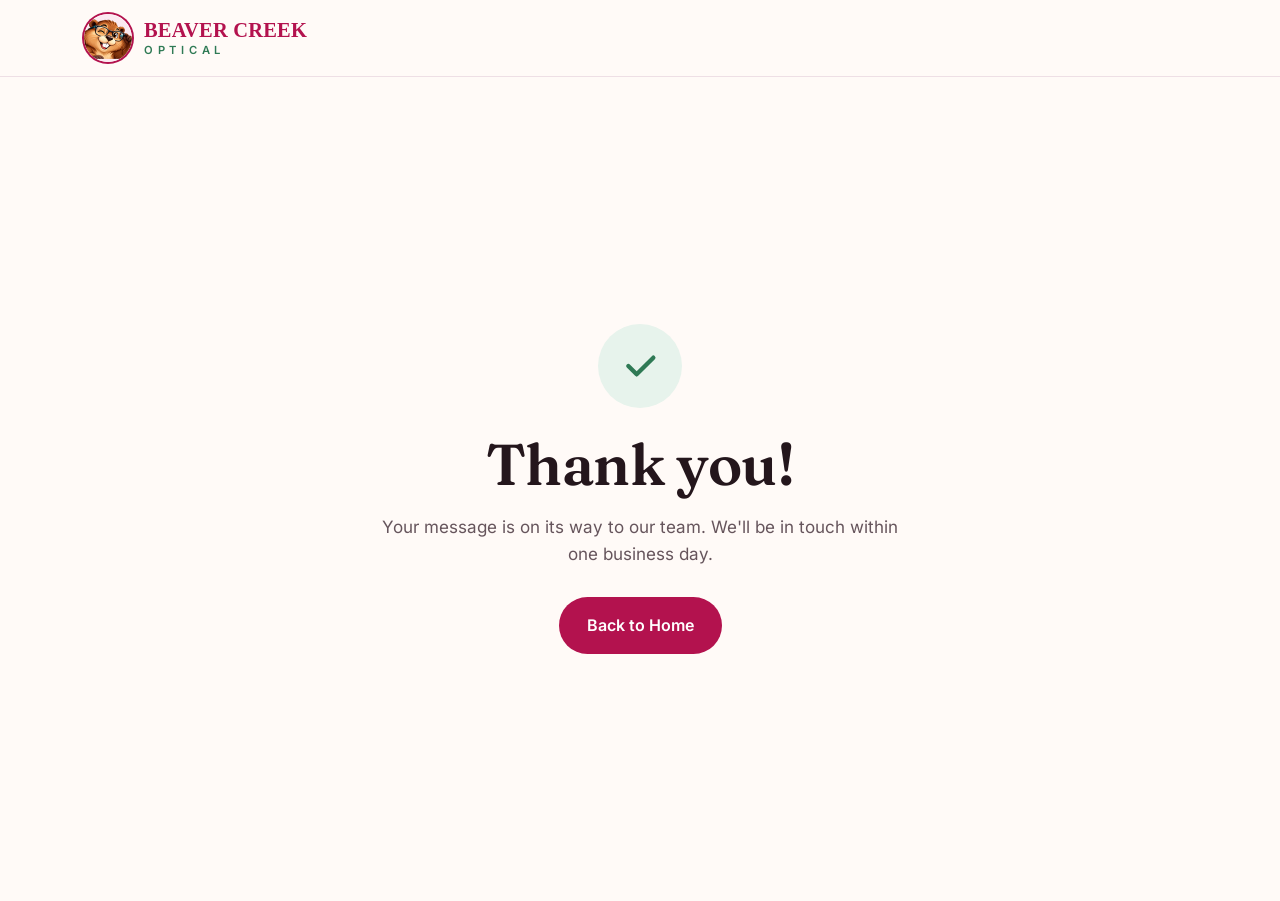
==== site/thank-you.html @ a4ba4381 "Add files via upload" ====
<!doctype html>
<html lang="en">
<head>
  <meta charset="utf-8">
  <meta name="viewport" content="width=device-width, initial-scale=1">
  <title>Thank You | Beaver Creek Optical</title>
  <meta name="robots" content="noindex">
  <meta name="theme-color" content="#B3124E">
  <link rel="icon" href="/favicon.ico" sizes="32x32">
  <link rel="icon" href="/favicon.png" type="image/png">
  <link rel="apple-touch-icon" href="/apple-touch-icon.png">
  <link rel="preload" href="fonts/fraunces-latin-900-normal.woff2" as="font" type="font/woff2" crossorigin>
  <link rel="stylesheet" href="styles.css">
</head>
<body>
<header class="site-header">
  <div class="container header-inner">
    <a href="/" class="brand" aria-label="Beaver Creek Optical home">
      <img class="brand-mark" src="images/beaver-icon.png" width="48" height="48" alt="">
      <span class="brand-name">Beaver Creek<small>Optical</small></span>
    </a>
  </div>
</header>
<main class="thanks">
  <div class="container">
    <div class="ring">
      <svg width="40" height="40" viewBox="0 0 24 24" fill="none" stroke="currentColor" stroke-width="2.6" stroke-linecap="round" stroke-linejoin="round"><path d="M5 12l5 5L20 7"/></svg>
    </div>
    <h1>Thank you!</h1>
    <p>Your message is on its way to our team. We'll be in touch within one business day.</p>
    <a href="/" class="btn btn-primary">Back to Home</a>
  </div>
</main>
</body>
</html>
---- site/styles.css ----
/* Beaver Creek Optical — site styles */
/* Self-hosted fonts (SIL Open Font License) */
@font-face { font-family: "Fraunces"; font-weight: 500; font-style: normal; font-display: swap; src: url("fonts/fraunces-latin-500-normal.woff2") format("woff2"); }
@font-face { font-family: "Fraunces"; font-weight: 500; font-style: italic; font-display: swap; src: url("fonts/fraunces-latin-500-italic.woff2") format("woff2"); }
@font-face { font-family: "Fraunces"; font-weight: 600; font-style: normal; font-display: swap; src: url("fonts/fraunces-latin-600-normal.woff2") format("woff2"); }
@font-face { font-family: "Fraunces"; font-weight: 900; font-style: normal; font-display: swap; src: url("fonts/fraunces-latin-900-normal.woff2") format("woff2"); }
@font-face { font-family: "Inter"; font-weight: 400; font-style: normal; font-display: swap; src: url("fonts/inter-latin-400-normal.woff2") format("woff2"); }
@font-face { font-family: "Inter"; font-weight: 500; font-style: normal; font-display: swap; src: url("fonts/inter-latin-500-normal.woff2") format("woff2"); }
@font-face { font-family: "Inter"; font-weight: 600; font-style: normal; font-display: swap; src: url("fonts/inter-latin-600-normal.woff2") format("woff2"); }

:root {
  --raspberry: #B3124E;
  --raspberry-dark: #8A0D3B;
  --raspberry-bright: #D81B60;
  --raspberry-soft: #FBEAF1;
  --green: #2F7A55;
  --green-dark: #215A3E;
  --green-soft: #E7F3EC;
  --ink: #24161C;
  --muted: #66555C;
  --cream: #FFFAF7;
  --white: #FFFFFF;
  --line: #EEDFE5;
  --radius: 14px;
  --shadow: 0 10px 30px rgba(36, 22, 28, 0.08);
  --max: 1160px;
}

* { box-sizing: border-box; margin: 0; padding: 0; }
html { scroll-behavior: smooth; scroll-padding-top: 84px; }
body {
  font-family: "Inter", system-ui, -apple-system, "Segoe UI", sans-serif;
  color: var(--ink);
  background: var(--cream);
  line-height: 1.6;
  font-size: 17px;
  -webkit-font-smoothing: antialiased;
}
img, svg { display: block; max-width: 100%; }
a { color: var(--raspberry); }
h1, h2, h3 { font-family: "Fraunces", Georgia, serif; line-height: 1.15; font-weight: 600; letter-spacing: -0.01em; }
h1 { font-size: clamp(2.3rem, 5vw, 3.6rem); }
h2 { font-size: clamp(1.8rem, 3.4vw, 2.5rem); }
h3 { font-size: 1.25rem; }
p { color: var(--muted); }

.container { width: 100%; max-width: var(--max); margin: 0 auto; padding: 0 24px; }
.eyebrow {
  display: inline-block;
  font-size: 0.8rem; font-weight: 600; letter-spacing: 0.12em; text-transform: uppercase;
  color: var(--green);
  margin-bottom: 12px;
}
.section { padding: 96px 0; }
.section-head { max-width: 680px; margin-bottom: 48px; }
.section-head p { margin-top: 14px; font-size: 1.08rem; }
.center { text-align: center; margin-left: auto; margin-right: auto; }

/* Buttons */
.btn {
  display: inline-flex; align-items: center; gap: 8px;
  padding: 14px 26px; border-radius: 999px;
  font-weight: 600; font-size: 1rem; text-decoration: none;
  border: 2px solid transparent; cursor: pointer;
  transition: background .2s, color .2s, transform .2s, border-color .2s;
  font-family: inherit;
}
.btn:hover { transform: translateY(-1px); }
.btn-primary { background: var(--raspberry); color: var(--white); }
.btn-primary:hover { background: var(--raspberry-dark); }
.btn-outline { border-color: var(--green); color: var(--green-dark); background: transparent; }
.btn-outline:hover { background: var(--green); color: var(--white); }
.btn:focus-visible, a:focus-visible, input:focus-visible, select:focus-visible, textarea:focus-visible {
  outline: 3px solid var(--green); outline-offset: 3px;
}

/* Header */
.site-header {
  position: sticky; top: 0; z-index: 50;
  background: rgba(255, 250, 247, 0.92);
  backdrop-filter: blur(10px);
  border-bottom: 1px solid var(--line);
}
.header-inner { display: flex; align-items: center; justify-content: space-between; height: 76px; }
.brand { display: flex; align-items: center; gap: 12px; text-decoration: none; color: var(--ink); }
.brand-mark { width: 48px; height: 48px; flex: none; border-radius: 50%; box-shadow: 0 0 0 2px var(--raspberry); }
.brand-name { font-family: "Fraunces", Georgia, serif; font-weight: 900; font-size: 1.28rem; line-height: 1; text-transform: uppercase; letter-spacing: 0.01em; color: var(--raspberry); }
.brand-name small { display: block; font-family: "Inter", sans-serif; font-weight: 500; font-size: 0.7rem; letter-spacing: 0.42em; text-transform: uppercase; color: var(--green); margin-top: 4px; font-weight: 600; }
.nav { display: flex; align-items: center; gap: 28px; }
.nav a { color: var(--ink); text-decoration: none; font-weight: 500; font-size: 0.95rem; }
.nav a:hover { color: var(--raspberry); }
.nav .btn { padding: 10px 20px; font-size: 0.92rem; color: var(--white); }
.nav-toggle { display: none; background: none; border: 0; cursor: pointer; padding: 8px; }
.nav-toggle span { display: block; width: 24px; height: 2px; background: var(--ink); margin: 5px 0; border-radius: 2px; }

/* Hero */
.hero { position: relative; overflow: hidden; padding: 88px 0 104px; }
.hero::before {
  content: ""; position: absolute; inset: 0;
  background:
    radial-gradient(600px 400px at 85% 20%, var(--raspberry-soft), transparent 70%),
    radial-gradient(500px 360px at 70% 95%, var(--green-soft), transparent 70%);
  z-index: -1;
}
.hero-grid { display: grid; grid-template-columns: 1.1fr 0.9fr; gap: 56px; align-items: center; }
.badge {
  display: inline-flex; align-items: center; gap: 8px;
  background: var(--white); border: 1px solid var(--line);
  padding: 7px 14px 7px 8px; border-radius: 999px;
  font-size: 0.86rem; font-weight: 600; color: var(--green-dark);
  margin-bottom: 22px; box-shadow: var(--shadow);
}
.badge .dot { width: 22px; height: 22px; border-radius: 50%; background: var(--green); display: grid; place-items: center; }
.hero h1 em { font-style: italic; color: var(--raspberry); }
.hero p.lead { font-size: 1.18rem; margin: 22px 0 32px; max-width: 560px; }
.hero-actions { display: flex; flex-wrap: wrap; gap: 14px; }
.hero-visual {
  background: var(--white); border-radius: 28px; box-shadow: var(--shadow);
  border: 1px solid var(--line); padding: 48px 28px 0; overflow: visible;
  background: linear-gradient(160deg, var(--raspberry-soft), var(--white) 55%, var(--green-soft));
  display: flex; align-items: flex-end; justify-content: center; position: relative;
}
.hero-visual img { width: 100%; height: auto; border-radius: 0 0 27px 27px; }
.hero-visual .tag {
  position: absolute; background: var(--white); border: 1px solid var(--line);
  border-radius: 12px; padding: 10px 14px; font-size: 0.85rem; font-weight: 600;
  box-shadow: var(--shadow); display: flex; align-items: center; gap: 8px; color: var(--ink);
}
.hero-visual .tag i { width: 10px; height: 10px; border-radius: 50%; display: inline-block; }
.tag-1 { top: 18px; left: -18px; }
.tag-2 { bottom: 26px; right: -18px; }

/* Audience cards */
.cards-3 { display: grid; grid-template-columns: repeat(3, 1fr); gap: 24px; }
.card {
  background: var(--white); border: 1px solid var(--line); border-radius: var(--radius);
  padding: 32px; box-shadow: 0 1px 0 rgba(0,0,0,0.02);
  transition: transform .2s, box-shadow .2s;
}
.card:hover { transform: translateY(-3px); box-shadow: var(--shadow); }
.card .icon {
  width: 52px; height: 52px; border-radius: 14px; display: grid; place-items: center;
  background: var(--raspberry-soft); color: var(--raspberry); margin-bottom: 20px;
}
.card.green .icon { background: var(--green-soft); color: var(--green); }
.card h3 { margin-bottom: 10px; }
.card ul { list-style: none; margin-top: 16px; }
.card li { padding-left: 24px; position: relative; color: var(--muted); font-size: 0.96rem; margin-bottom: 6px; }
.card li::before {
  content: ""; position: absolute; left: 2px; top: 9px; width: 10px; height: 6px;
  border-left: 2px solid var(--green); border-bottom: 2px solid var(--green); transform: rotate(-45deg);
}

/* Products */
.products { background: var(--white); border-top: 1px solid var(--line); border-bottom: 1px solid var(--line); }
.product-grid { display: grid; grid-template-columns: repeat(4, 1fr); gap: 20px; }
.product {
  border-radius: var(--radius); padding: 28px 24px; background: var(--cream);
  border: 1px solid var(--line);
}
.product .num { font-family: "Fraunces", serif; font-size: 2rem; color: var(--raspberry); line-height: 1; margin-bottom: 14px; }
.product h3 { font-size: 1.12rem; margin-bottom: 8px; }
.product p { font-size: 0.95rem; }

/* Buy Indian band */
.tribal { background: var(--raspberry); color: var(--white); position: relative; overflow: hidden; }
.tribal::after {
  content: ""; position: absolute; right: -120px; bottom: -160px; width: 460px; height: 460px;
  border-radius: 50%; border: 60px solid rgba(255,255,255,0.06);
}
.tribal-grid { display: grid; grid-template-columns: 1.2fr 1fr; gap: 56px; align-items: center; position: relative; z-index: 1; }
.tribal .eyebrow { color: #BFE5CF; }
.tribal h2 { color: var(--white); }
.tribal p { color: rgba(255,255,255,0.86); margin-top: 16px; font-size: 1.06rem; }
.tribal-list { list-style: none; display: grid; gap: 14px; }
.tribal-list li {
  background: rgba(255,255,255,0.08); border: 1px solid rgba(255,255,255,0.16);
  border-radius: 12px; padding: 16px 18px; display: flex; gap: 14px; align-items: flex-start;
}
.tribal-list .check {
  flex: none; width: 26px; height: 26px; border-radius: 50%; background: var(--green);
  display: grid; place-items: center; margin-top: 2px;
}
.tribal-list strong { display: block; color: var(--white); }
.tribal-list span { color: rgba(255,255,255,0.8); font-size: 0.94rem; }
.tribal .btn-light { background: var(--white); color: var(--raspberry-dark); margin-top: 28px; }
.tribal .btn-light:hover { background: var(--green-soft); }

/* Why us */
.why-grid { display: grid; grid-template-columns: repeat(2, 1fr); gap: 20px 48px; }
.why-item { display: flex; gap: 18px; padding: 8px 0; }
.why-item .icon {
  flex: none; width: 46px; height: 46px; border-radius: 12px; display: grid; place-items: center;
  background: var(--green-soft); color: var(--green);
}
.why-item h3 { font-size: 1.1rem; margin-bottom: 4px; }

/* About */
.about { background: var(--green-soft); }
.about-grid { display: grid; grid-template-columns: 1fr 1fr; gap: 56px; align-items: start; }
.about h2 { margin-bottom: 18px; }
.about p + p { margin-top: 14px; }
.team { display: grid; gap: 16px; }
.person {
  background: var(--white); border-radius: var(--radius); padding: 22px; display: flex; gap: 18px; align-items: center;
  border: 1px solid rgba(47,122,85,0.15);
}
.avatar {
  flex: none; width: 60px; height: 60px; border-radius: 50%;
  background: var(--raspberry); color: var(--white);
  display: grid; place-items: center; font-family: "Fraunces", serif; font-size: 1.3rem; font-weight: 600;
}
.person.alt .avatar { background: var(--green); }
.person h3 { font-size: 1.1rem; }
.person .role { font-size: 0.9rem; color: var(--green-dark); font-weight: 600; }

/* Contact */
.contact-grid { display: grid; grid-template-columns: 0.85fr 1.15fr; gap: 56px; align-items: start; }
.contact-info { display: grid; gap: 22px; margin-top: 28px; }
.info-row { display: flex; gap: 14px; align-items: flex-start; }
.info-row .icon {
  flex: none; width: 42px; height: 42px; border-radius: 50%; display: grid; place-items: center;
  background: var(--raspberry-soft); color: var(--raspberry);
}
.info-row strong { display: block; font-size: 0.95rem; }
.info-row span, .info-row a { color: var(--muted); font-size: 0.95rem; text-decoration: none; }
.info-row a:hover { color: var(--raspberry); }

.form-card {
  background: var(--white); border: 1px solid var(--line); border-radius: 20px;
  padding: 36px; box-shadow: var(--shadow);
}
.form-grid { display: grid; grid-template-columns: 1fr 1fr; gap: 18px; }
.field { display: flex; flex-direction: column; gap: 6px; }
.field.full { grid-column: 1 / -1; }
label { font-size: 0.88rem; font-weight: 600; color: var(--ink); }
label .req { color: var(--raspberry); }
input, select, textarea {
  font-family: inherit; font-size: 1rem; color: var(--ink);
  padding: 12px 14px; border-radius: 10px; border: 1.5px solid var(--line);
  background: var(--cream); transition: border-color .2s, background .2s;
  width: 100%;
}
input:focus, select:focus, textarea:focus { border-color: var(--green); background: var(--white); outline: none; }
textarea { min-height: 130px; resize: vertical; }
.form-foot { display: flex; align-items: center; justify-content: space-between; gap: 16px; margin-top: 24px; flex-wrap: wrap; }
.form-foot small { color: var(--muted); font-size: 0.85rem; }
.hidden { position: absolute; left: -9999px; }

/* Footer */
.site-footer { background: var(--ink); color: rgba(255,255,255,0.75); padding: 56px 0 32px; }
.footer-grid { display: flex; justify-content: space-between; gap: 32px; flex-wrap: wrap; }
.footer-logo { display: inline-block; }
.footer-logo img { width: 220px; height: auto; }
.site-footer p { color: rgba(255,255,255,0.65); font-size: 0.92rem; margin-top: 14px; max-width: 340px; }
.footer-links { display: flex; gap: 48px; flex-wrap: wrap; }
.footer-links h4 { color: var(--white); font-size: 0.85rem; letter-spacing: 0.1em; text-transform: uppercase; margin-bottom: 12px; }
.footer-links a, .footer-links span { display: block; color: rgba(255,255,255,0.7); text-decoration: none; font-size: 0.93rem; margin-bottom: 6px; }
.footer-links a:hover { color: #F48FB1; }
.footer-bottom { border-top: 1px solid rgba(255,255,255,0.12); margin-top: 40px; padding-top: 22px; font-size: 0.85rem; color: rgba(255,255,255,0.5); display: flex; justify-content: space-between; gap: 12px; flex-wrap: wrap; }

/* Thank-you page */
.thanks { min-height: calc(100vh - 76px); display: grid; place-items: center; text-align: center; padding: 64px 0; }
.thanks .ring { width: 84px; height: 84px; border-radius: 50%; background: var(--green-soft); color: var(--green); display: grid; place-items: center; margin: 0 auto 24px; }
.thanks p { max-width: 520px; margin: 16px auto 28px; }

/* Responsive */
@media (max-width: 980px) {
  .hero-grid, .tribal-grid, .about-grid, .contact-grid { grid-template-columns: 1fr; gap: 40px; }
  .hero-visual { max-width: 460px; margin: 0 auto; width: 100%; }
  .product-grid { grid-template-columns: repeat(2, 1fr); }
  .cards-3 { grid-template-columns: 1fr; }
}
@media (max-width: 820px) {
  .nav-toggle { display: block; }
  .nav {
    position: absolute; top: 76px; left: 0; right: 0;
    flex-direction: column; align-items: stretch; gap: 0;
    background: var(--cream); border-bottom: 1px solid var(--line);
    padding: 8px 24px 20px; display: none;
  }
  .nav.open { display: flex; }
  .nav a { padding: 12px 0; border-bottom: 1px solid var(--line); }
  .nav .btn { margin-top: 14px; justify-content: center; border-bottom: 0; }
}
@media (max-width: 640px) {
  body { font-size: 16px; }
  .container { padding: 0 16px; }
  .section { padding: 68px 0; }
  .hero { padding: 56px 0 72px; }
  .product-grid, .why-grid, .form-grid { grid-template-columns: 1fr; }
  .form-card { padding: 24px; }
  .tag-1 { left: 8px; top: 10px; }
  .tag-2 { right: 8px; bottom: 10px; }
  .footer-links { gap: 32px; }
}
@media (prefers-reduced-motion: reduce) {
  * { transition: none !important; scroll-behavior: auto !important; }
}
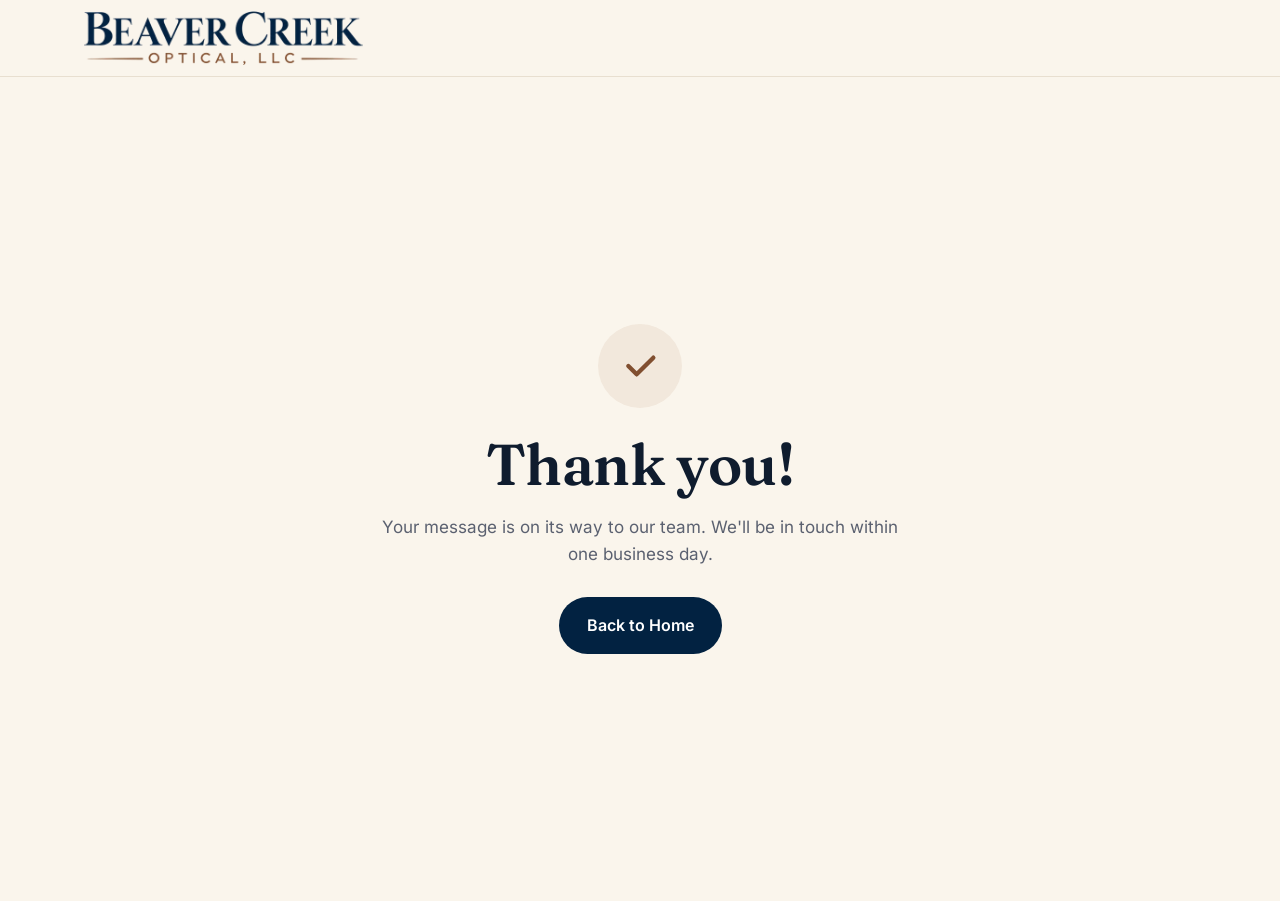
==== commit c3c9194b: "Add files via upload" ====
--- a/site/thank-you.html
+++ b/site/thank-you.html
@@ -5,19 +5,17 @@
   <meta name="viewport" content="width=device-width, initial-scale=1">
   <title>Thank You | Beaver Creek Optical</title>
   <meta name="robots" content="noindex">
-  <meta name="theme-color" content="#B3124E">
+  <meta name="theme-color" content="#022241">
   <link rel="icon" href="/favicon.ico" sizes="32x32">
   <link rel="icon" href="/favicon.png" type="image/png">
   <link rel="apple-touch-icon" href="/apple-touch-icon.png">
-  <link rel="preload" href="fonts/fraunces-latin-900-normal.woff2" as="font" type="font/woff2" crossorigin>
   <link rel="stylesheet" href="styles.css">
 </head>
 <body>
 <header class="site-header">
   <div class="container header-inner">
     <a href="/" class="brand" aria-label="Beaver Creek Optical home">
-      <img class="brand-mark" src="images/beaver-icon.png" width="48" height="48" alt="">
-      <span class="brand-name">Beaver Creek<small>Optical</small></span>
+      <img class="brand-logo" src="images/bc-wordmark.webp" width="600" height="116" alt="Beaver Creek Optical, LLC">
     </a>
   </div>
 </header>
--- a/site/styles.css
+++ b/site/styles.css
@@ -3,26 +3,27 @@
 @font-face { font-family: "Fraunces"; font-weight: 500; font-style: normal; font-display: swap; src: url("fonts/fraunces-latin-500-normal.woff2") format("woff2"); }
 @font-face { font-family: "Fraunces"; font-weight: 500; font-style: italic; font-display: swap; src: url("fonts/fraunces-latin-500-italic.woff2") format("woff2"); }
 @font-face { font-family: "Fraunces"; font-weight: 600; font-style: normal; font-display: swap; src: url("fonts/fraunces-latin-600-normal.woff2") format("woff2"); }
-@font-face { font-family: "Fraunces"; font-weight: 900; font-style: normal; font-display: swap; src: url("fonts/fraunces-latin-900-normal.woff2") format("woff2"); }
 @font-face { font-family: "Inter"; font-weight: 400; font-style: normal; font-display: swap; src: url("fonts/inter-latin-400-normal.woff2") format("woff2"); }
 @font-face { font-family: "Inter"; font-weight: 500; font-style: normal; font-display: swap; src: url("fonts/inter-latin-500-normal.woff2") format("woff2"); }
 @font-face { font-family: "Inter"; font-weight: 600; font-style: normal; font-display: swap; src: url("fonts/inter-latin-600-normal.woff2") format("woff2"); }
 
 :root {
-  --raspberry: #B3124E;
-  --raspberry-dark: #8A0D3B;
-  --raspberry-bright: #D81B60;
-  --raspberry-soft: #FBEAF1;
-  --green: #2F7A55;
-  --green-dark: #215A3E;
-  --green-soft: #E7F3EC;
-  --ink: #24161C;
-  --muted: #66555C;
-  --cream: #FFFAF7;
+  /* Brand: navy (primary), brown (accent), cream (background) */
+  --navy: #022241;
+  --navy-dark: #011A33;
+  --navy-bright: #1B3D66;
+  --navy-soft: #E4E9F0;
+  --brown: #814F30;
+  --brown-dark: #5F3A22;
+  --brown-light: #D9B48E;
+  --brown-soft: #F2E8DC;
+  --ink: #0F1C2E;
+  --muted: #5B6170;
+  --cream: #FAF5EC;
   --white: #FFFFFF;
-  --line: #EEDFE5;
+  --line: #E8DFD0;
   --radius: 14px;
-  --shadow: 0 10px 30px rgba(36, 22, 28, 0.08);
+  --shadow: 0 10px 30px rgba(27, 35, 51, 0.08);
   --max: 1160px;
 }
 
@@ -37,7 +38,7 @@
   -webkit-font-smoothing: antialiased;
 }
 img, svg { display: block; max-width: 100%; }
-a { color: var(--raspberry); }
+a { color: var(--navy); }
 h1, h2, h3 { font-family: "Fraunces", Georgia, serif; line-height: 1.15; font-weight: 600; letter-spacing: -0.01em; }
 h1 { font-size: clamp(2.3rem, 5vw, 3.6rem); }
 h2 { font-size: clamp(1.8rem, 3.4vw, 2.5rem); }
@@ -48,7 +49,7 @@
 .eyebrow {
   display: inline-block;
   font-size: 0.8rem; font-weight: 600; letter-spacing: 0.12em; text-transform: uppercase;
-  color: var(--green);
+  color: var(--brown);
   margin-bottom: 12px;
 }
 .section { padding: 96px 0; }
@@ -66,29 +67,27 @@
   font-family: inherit;
 }
 .btn:hover { transform: translateY(-1px); }
-.btn-primary { background: var(--raspberry); color: var(--white); }
-.btn-primary:hover { background: var(--raspberry-dark); }
-.btn-outline { border-color: var(--green); color: var(--green-dark); background: transparent; }
-.btn-outline:hover { background: var(--green); color: var(--white); }
+.btn-primary { background: var(--navy); color: var(--white); }
+.btn-primary:hover { background: var(--navy-dark); }
+.btn-outline { border-color: var(--brown); color: var(--brown-dark); background: transparent; }
+.btn-outline:hover { background: var(--brown); color: var(--white); }
 .btn:focus-visible, a:focus-visible, input:focus-visible, select:focus-visible, textarea:focus-visible {
-  outline: 3px solid var(--green); outline-offset: 3px;
+  outline: 3px solid var(--brown); outline-offset: 3px;
 }
 
 /* Header */
 .site-header {
   position: sticky; top: 0; z-index: 50;
-  background: rgba(255, 250, 247, 0.92);
+  background: rgba(250, 245, 236, 0.92);
   backdrop-filter: blur(10px);
   border-bottom: 1px solid var(--line);
 }
 .header-inner { display: flex; align-items: center; justify-content: space-between; height: 76px; }
 .brand { display: flex; align-items: center; gap: 12px; text-decoration: none; color: var(--ink); }
-.brand-mark { width: 48px; height: 48px; flex: none; border-radius: 50%; box-shadow: 0 0 0 2px var(--raspberry); }
-.brand-name { font-family: "Fraunces", Georgia, serif; font-weight: 900; font-size: 1.28rem; line-height: 1; text-transform: uppercase; letter-spacing: 0.01em; color: var(--raspberry); }
-.brand-name small { display: block; font-family: "Inter", sans-serif; font-weight: 500; font-size: 0.7rem; letter-spacing: 0.42em; text-transform: uppercase; color: var(--green); margin-top: 4px; font-weight: 600; }
+.brand-logo { height: 54px; width: auto; display: block; }
 .nav { display: flex; align-items: center; gap: 28px; }
 .nav a { color: var(--ink); text-decoration: none; font-weight: 500; font-size: 0.95rem; }
-.nav a:hover { color: var(--raspberry); }
+.nav a:hover { color: var(--navy); }
 .nav .btn { padding: 10px 20px; font-size: 0.92rem; color: var(--white); }
 .nav-toggle { display: none; background: none; border: 0; cursor: pointer; padding: 8px; }
 .nav-toggle span { display: block; width: 24px; height: 2px; background: var(--ink); margin: 5px 0; border-radius: 2px; }
@@ -98,8 +97,8 @@
 .hero::before {
   content: ""; position: absolute; inset: 0;
   background:
-    radial-gradient(600px 400px at 85% 20%, var(--raspberry-soft), transparent 70%),
-    radial-gradient(500px 360px at 70% 95%, var(--green-soft), transparent 70%);
+    radial-gradient(600px 400px at 85% 20%, var(--navy-soft), transparent 70%),
+    radial-gradient(500px 360px at 70% 95%, var(--brown-soft), transparent 70%);
   z-index: -1;
 }
 .hero-grid { display: grid; grid-template-columns: 1.1fr 0.9fr; gap: 56px; align-items: center; }
@@ -107,20 +106,19 @@
   display: inline-flex; align-items: center; gap: 8px;
   background: var(--white); border: 1px solid var(--line);
   padding: 7px 14px 7px 8px; border-radius: 999px;
-  font-size: 0.86rem; font-weight: 600; color: var(--green-dark);
+  font-size: 0.86rem; font-weight: 600; color: var(--brown-dark);
   margin-bottom: 22px; box-shadow: var(--shadow);
 }
-.badge .dot { width: 22px; height: 22px; border-radius: 50%; background: var(--green); display: grid; place-items: center; }
-.hero h1 em { font-style: italic; color: var(--raspberry); }
+.badge .dot { width: 22px; height: 22px; border-radius: 50%; background: var(--brown); display: grid; place-items: center; }
+.hero h1 em { font-style: italic; color: var(--navy); }
 .hero p.lead { font-size: 1.18rem; margin: 22px 0 32px; max-width: 560px; }
 .hero-actions { display: flex; flex-wrap: wrap; gap: 14px; }
-.hero-visual {
-  background: var(--white); border-radius: 28px; box-shadow: var(--shadow);
-  border: 1px solid var(--line); padding: 48px 28px 0; overflow: visible;
-  background: linear-gradient(160deg, var(--raspberry-soft), var(--white) 55%, var(--green-soft));
-  display: flex; align-items: flex-end; justify-content: center; position: relative;
-}
-.hero-visual img { width: 100%; height: auto; border-radius: 0 0 27px 27px; }
+.hero-visual { position: relative; }
+.hero-photo {
+  border-radius: 28px; overflow: hidden; box-shadow: 0 24px 50px rgba(2, 34, 65, 0.18);
+  aspect-ratio: 4 / 3; border: 1px solid var(--line); background: var(--white);
+}
+.hero-photo img { width: 100%; height: 100%; object-fit: cover; display: block; }
 .hero-visual .tag {
   position: absolute; background: var(--white); border: 1px solid var(--line);
   border-radius: 12px; padding: 10px 14px; font-size: 0.85rem; font-weight: 600;
@@ -140,15 +138,15 @@
 .card:hover { transform: translateY(-3px); box-shadow: var(--shadow); }
 .card .icon {
   width: 52px; height: 52px; border-radius: 14px; display: grid; place-items: center;
-  background: var(--raspberry-soft); color: var(--raspberry); margin-bottom: 20px;
-}
-.card.green .icon { background: var(--green-soft); color: var(--green); }
+  background: var(--navy-soft); color: var(--navy); margin-bottom: 20px;
+}
+.card.accent .icon { background: var(--brown-soft); color: var(--brown); }
 .card h3 { margin-bottom: 10px; }
 .card ul { list-style: none; margin-top: 16px; }
 .card li { padding-left: 24px; position: relative; color: var(--muted); font-size: 0.96rem; margin-bottom: 6px; }
 .card li::before {
   content: ""; position: absolute; left: 2px; top: 9px; width: 10px; height: 6px;
-  border-left: 2px solid var(--green); border-bottom: 2px solid var(--green); transform: rotate(-45deg);
+  border-left: 2px solid var(--brown); border-bottom: 2px solid var(--brown); transform: rotate(-45deg);
 }
 
 /* Products */
@@ -158,18 +156,18 @@
   border-radius: var(--radius); padding: 28px 24px; background: var(--cream);
   border: 1px solid var(--line);
 }
-.product .num { font-family: "Fraunces", serif; font-size: 2rem; color: var(--raspberry); line-height: 1; margin-bottom: 14px; }
+.product .num { font-family: "Fraunces", serif; font-size: 2rem; color: var(--navy); line-height: 1; margin-bottom: 14px; }
 .product h3 { font-size: 1.12rem; margin-bottom: 8px; }
 .product p { font-size: 0.95rem; }
 
 /* Buy Indian band */
-.tribal { background: var(--raspberry); color: var(--white); position: relative; overflow: hidden; }
+.tribal { background: var(--navy); color: var(--white); position: relative; overflow: hidden; }
 .tribal::after {
   content: ""; position: absolute; right: -120px; bottom: -160px; width: 460px; height: 460px;
   border-radius: 50%; border: 60px solid rgba(255,255,255,0.06);
 }
 .tribal-grid { display: grid; grid-template-columns: 1.2fr 1fr; gap: 56px; align-items: center; position: relative; z-index: 1; }
-.tribal .eyebrow { color: #BFE5CF; }
+.tribal .eyebrow { color: var(--brown-light); }
 .tribal h2 { color: var(--white); }
 .tribal p { color: rgba(255,255,255,0.86); margin-top: 16px; font-size: 1.06rem; }
 .tribal-list { list-style: none; display: grid; gap: 14px; }
@@ -178,41 +176,41 @@
   border-radius: 12px; padding: 16px 18px; display: flex; gap: 14px; align-items: flex-start;
 }
 .tribal-list .check {
-  flex: none; width: 26px; height: 26px; border-radius: 50%; background: var(--green);
+  flex: none; width: 26px; height: 26px; border-radius: 50%; background: var(--brown);
   display: grid; place-items: center; margin-top: 2px;
 }
 .tribal-list strong { display: block; color: var(--white); }
 .tribal-list span { color: rgba(255,255,255,0.8); font-size: 0.94rem; }
-.tribal .btn-light { background: var(--white); color: var(--raspberry-dark); margin-top: 28px; }
-.tribal .btn-light:hover { background: var(--green-soft); }
+.tribal .btn-light { background: var(--white); color: var(--navy-dark); margin-top: 28px; }
+.tribal .btn-light:hover { background: var(--brown-soft); }
 
 /* Why us */
 .why-grid { display: grid; grid-template-columns: repeat(2, 1fr); gap: 20px 48px; }
 .why-item { display: flex; gap: 18px; padding: 8px 0; }
 .why-item .icon {
   flex: none; width: 46px; height: 46px; border-radius: 12px; display: grid; place-items: center;
-  background: var(--green-soft); color: var(--green);
+  background: var(--brown-soft); color: var(--brown);
 }
 .why-item h3 { font-size: 1.1rem; margin-bottom: 4px; }
 
 /* About */
-.about { background: var(--green-soft); }
+.about { background: var(--brown-soft); }
 .about-grid { display: grid; grid-template-columns: 1fr 1fr; gap: 56px; align-items: start; }
 .about h2 { margin-bottom: 18px; }
 .about p + p { margin-top: 14px; }
 .team { display: grid; gap: 16px; }
 .person {
   background: var(--white); border-radius: var(--radius); padding: 22px; display: flex; gap: 18px; align-items: center;
-  border: 1px solid rgba(47,122,85,0.15);
+  border: 1px solid rgba(122,78,45,0.18);
 }
 .avatar {
   flex: none; width: 60px; height: 60px; border-radius: 50%;
-  background: var(--raspberry); color: var(--white);
+  background: var(--navy); color: var(--white);
   display: grid; place-items: center; font-family: "Fraunces", serif; font-size: 1.3rem; font-weight: 600;
 }
-.person.alt .avatar { background: var(--green); }
+.person.alt .avatar { background: var(--brown); }
 .person h3 { font-size: 1.1rem; }
-.person .role { font-size: 0.9rem; color: var(--green-dark); font-weight: 600; }
+.person .role { font-size: 0.9rem; color: var(--brown-dark); font-weight: 600; }
 
 /* Contact */
 .contact-grid { display: grid; grid-template-columns: 0.85fr 1.15fr; gap: 56px; align-items: start; }
@@ -220,11 +218,11 @@
 .info-row { display: flex; gap: 14px; align-items: flex-start; }
 .info-row .icon {
   flex: none; width: 42px; height: 42px; border-radius: 50%; display: grid; place-items: center;
-  background: var(--raspberry-soft); color: var(--raspberry);
+  background: var(--navy-soft); color: var(--navy);
 }
 .info-row strong { display: block; font-size: 0.95rem; }
 .info-row span, .info-row a { color: var(--muted); font-size: 0.95rem; text-decoration: none; }
-.info-row a:hover { color: var(--raspberry); }
+.info-row a:hover { color: var(--navy); }
 
 .form-card {
   background: var(--white); border: 1px solid var(--line); border-radius: 20px;
@@ -234,34 +232,34 @@
 .field { display: flex; flex-direction: column; gap: 6px; }
 .field.full { grid-column: 1 / -1; }
 label { font-size: 0.88rem; font-weight: 600; color: var(--ink); }
-label .req { color: var(--raspberry); }
+label .req { color: var(--navy); }
 input, select, textarea {
   font-family: inherit; font-size: 1rem; color: var(--ink);
   padding: 12px 14px; border-radius: 10px; border: 1.5px solid var(--line);
   background: var(--cream); transition: border-color .2s, background .2s;
   width: 100%;
 }
-input:focus, select:focus, textarea:focus { border-color: var(--green); background: var(--white); outline: none; }
+input:focus, select:focus, textarea:focus { border-color: var(--brown); background: var(--white); outline: none; }
 textarea { min-height: 130px; resize: vertical; }
 .form-foot { display: flex; align-items: center; justify-content: space-between; gap: 16px; margin-top: 24px; flex-wrap: wrap; }
 .form-foot small { color: var(--muted); font-size: 0.85rem; }
 .hidden { position: absolute; left: -9999px; }
 
 /* Footer */
-.site-footer { background: var(--ink); color: rgba(255,255,255,0.75); padding: 56px 0 32px; }
+.site-footer { background: var(--navy-dark); color: rgba(255,255,255,0.75); padding: 56px 0 32px; }
 .footer-grid { display: flex; justify-content: space-between; gap: 32px; flex-wrap: wrap; }
 .footer-logo { display: inline-block; }
-.footer-logo img { width: 220px; height: auto; }
+.footer-logo img { width: 240px; height: auto; }
 .site-footer p { color: rgba(255,255,255,0.65); font-size: 0.92rem; margin-top: 14px; max-width: 340px; }
 .footer-links { display: flex; gap: 48px; flex-wrap: wrap; }
 .footer-links h4 { color: var(--white); font-size: 0.85rem; letter-spacing: 0.1em; text-transform: uppercase; margin-bottom: 12px; }
 .footer-links a, .footer-links span { display: block; color: rgba(255,255,255,0.7); text-decoration: none; font-size: 0.93rem; margin-bottom: 6px; }
-.footer-links a:hover { color: #F48FB1; }
+.footer-links a:hover { color: var(--brown-light); }
 .footer-bottom { border-top: 1px solid rgba(255,255,255,0.12); margin-top: 40px; padding-top: 22px; font-size: 0.85rem; color: rgba(255,255,255,0.5); display: flex; justify-content: space-between; gap: 12px; flex-wrap: wrap; }
 
 /* Thank-you page */
 .thanks { min-height: calc(100vh - 76px); display: grid; place-items: center; text-align: center; padding: 64px 0; }
-.thanks .ring { width: 84px; height: 84px; border-radius: 50%; background: var(--green-soft); color: var(--green); display: grid; place-items: center; margin: 0 auto 24px; }
+.thanks .ring { width: 84px; height: 84px; border-radius: 50%; background: var(--brown-soft); color: var(--brown); display: grid; place-items: center; margin: 0 auto 24px; }
 .thanks p { max-width: 520px; margin: 16px auto 28px; }
 
 /* Responsive */
@@ -285,6 +283,7 @@
 }
 @media (max-width: 640px) {
   body { font-size: 16px; }
+  .brand-logo { height: 36px; }
   .container { padding: 0 16px; }
   .section { padding: 68px 0; }
   .hero { padding: 56px 0 72px; }
